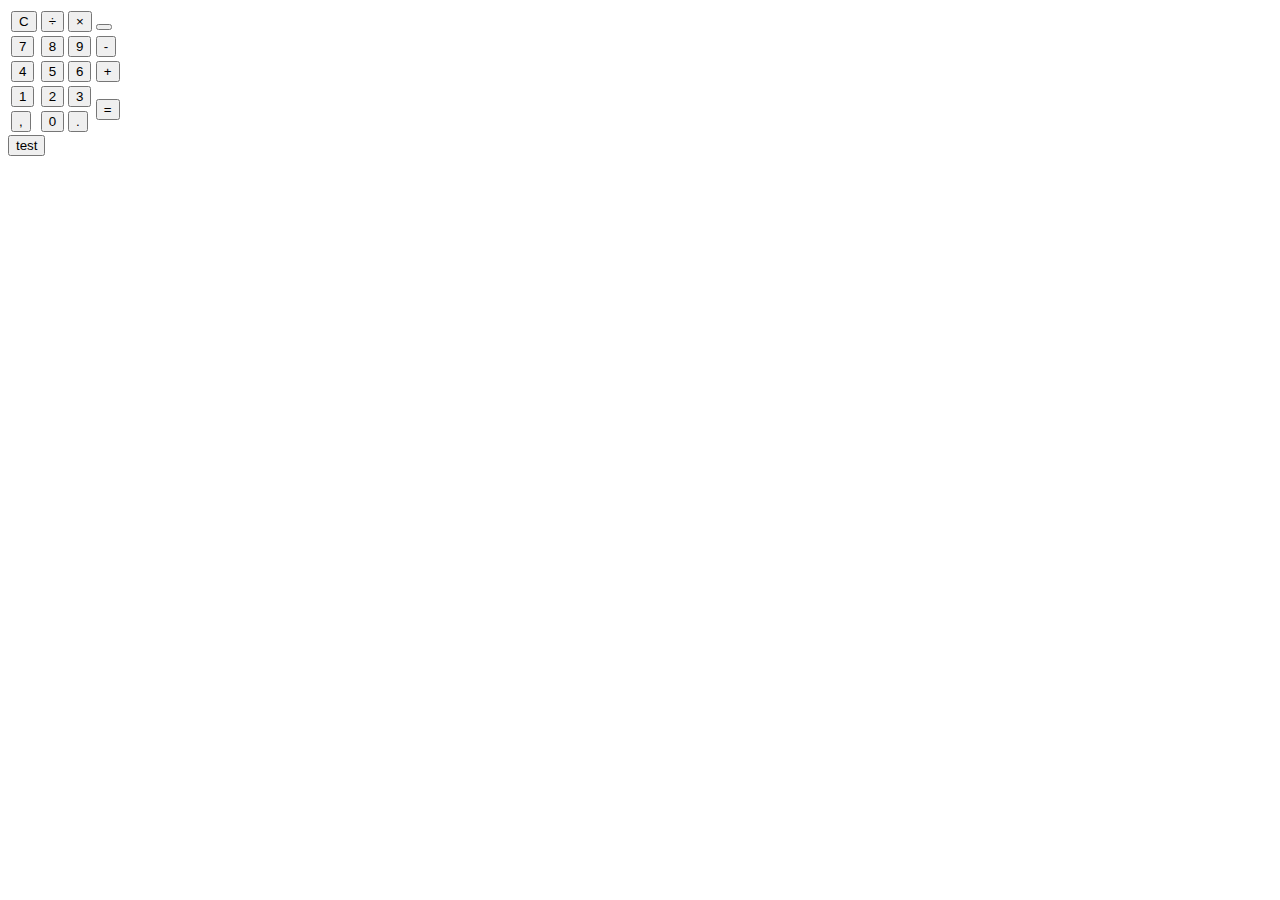
==== index.html @ 89d24bee "nambah buttons" ====
<!DOCTYPE html>
<html lang="en">

<head>
  <meta charset="UTF-8" />
  <meta http-equiv="X-UA-Compatible" content="IE=edge" />
  <meta name="viewport" content="width=device-width, initial-scale=1.0" />
  <link rel="stylesheet" href="style.css" />
  <script src="./test.js"></script>
  <title>CALCULATOR</title>
</head>

<body>
  <div class="container">
    <div class="buttons">
      <table>
        <tr>
          <!-- line 1 -->
          <td><button class="btn-operator" id="clear">C</button></td>
          <td><button class="btn-operator" id="/">&divide;</button></td>
          <td><button class="btn-operator" id="*">&times;</button></td>
          <td><button class="btn-operator" id="backspace"></button></td>
        </tr>
        <tr>
          <!-- line 2 -->
          <td><button class="btn-number" id="7">7</button></td>
          <td><button class="btn-number" id="8">8</button></td>
          <td><button class="btn-number" id="9">9</button></td>
          <td><button class="btn-operator" id="-">-</button></td>
        </tr>
        <tr>
          <!-- line 3 -->
          <td><button class="btn-number" id="4">4</button></td>
          <td><button class="btn-number" id="5">5</button></td>
          <td><button class="btn-number" id="6">6</button></td>
          <td><button class="btn-operator" id="+">+</button></td>
        </tr>
        <tr>
          <!-- line 4 -->
          <td><button class="btn-number" id="1">1</button></td>
          <td><button class="btn-number" id="2">2</button></td>
          <td><button class="btn-number" id="3">3</button></td>
          <td rowspan="2"><button class="btn-equal" id="equal">=</button></td>
        </tr>
        <tr>
          <!-- line 5 -->
          <td><button class="btn-operator" id=",">,</button></td>
          <td><button class="btn-number" id="0">0</button></td>
          <td><button class="btn-operator" id=".">.</button></td>
        </tr>
      </table>
    </div>
  </div>
  <button onclick="test()">test</button>
</body>

</html>
---- style.css ----
.h1 {
    background-color: red;
}
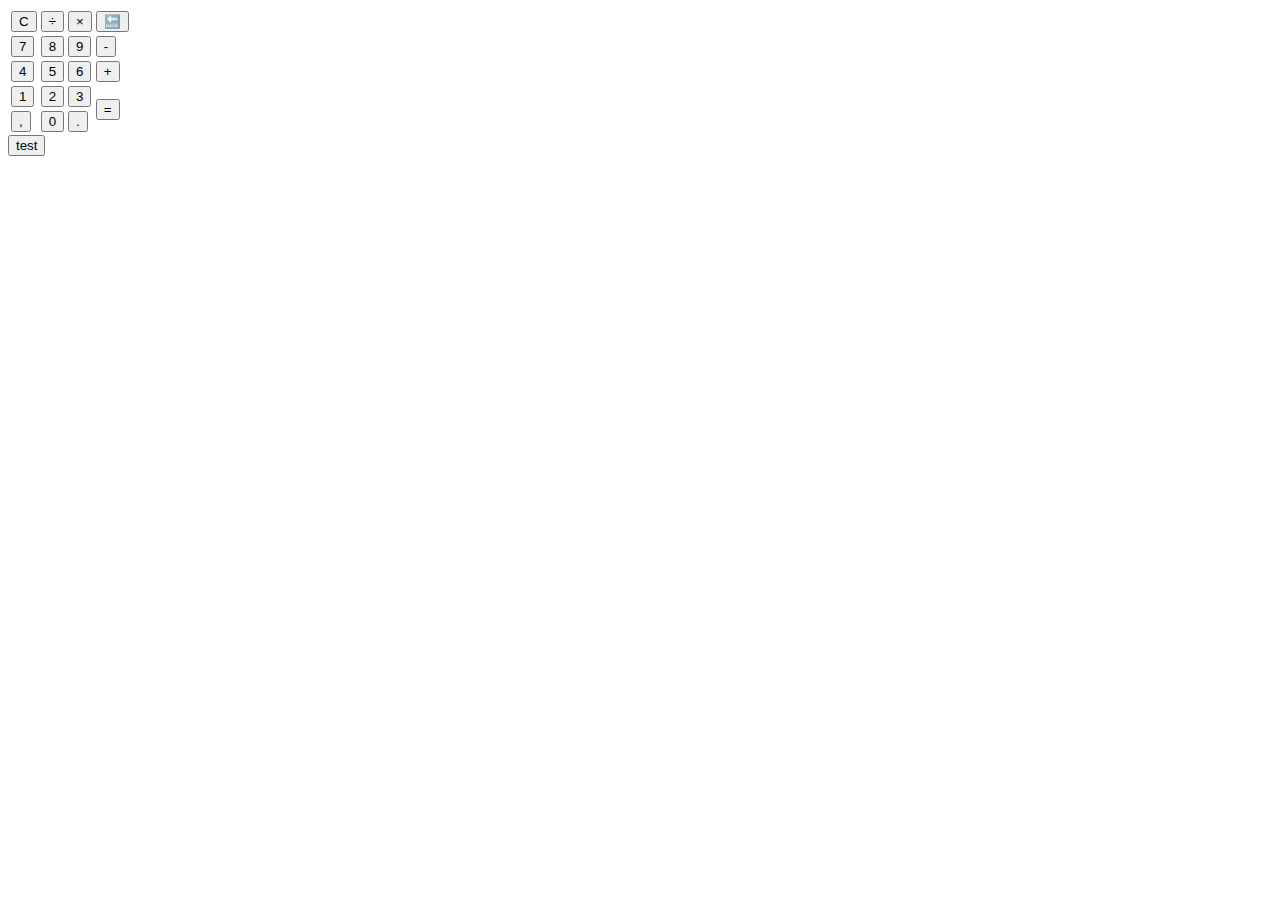
==== commit 821b44df: "nambah js" ====
--- a/index.html
+++ b/index.html
@@ -6,12 +6,15 @@
   <meta http-equiv="X-UA-Compatible" content="IE=edge" />
   <meta name="viewport" content="width=device-width, initial-scale=1.0" />
   <link rel="stylesheet" href="style.css" />
-  <script src="./test.js"></script>
+
   <title>CALCULATOR</title>
 </head>
 
 <body>
   <div class="container">
+    <div class="display-screen">
+      <div id="display"></div>
+    </div>
     <div class="buttons">
       <table>
         <tr>
@@ -19,7 +22,7 @@
           <td><button class="btn-operator" id="clear">C</button></td>
           <td><button class="btn-operator" id="/">&divide;</button></td>
           <td><button class="btn-operator" id="*">&times;</button></td>
-          <td><button class="btn-operator" id="backspace"></button></td>
+          <td><button class="btn-operator" id="backspace">🔙</button></td>
         </tr>
         <tr>
           <!-- line 2 -->
@@ -53,5 +56,6 @@
   </div>
   <button onclick="test()">test</button>
 </body>
+<script src="./test.js"></script>
 
 </html>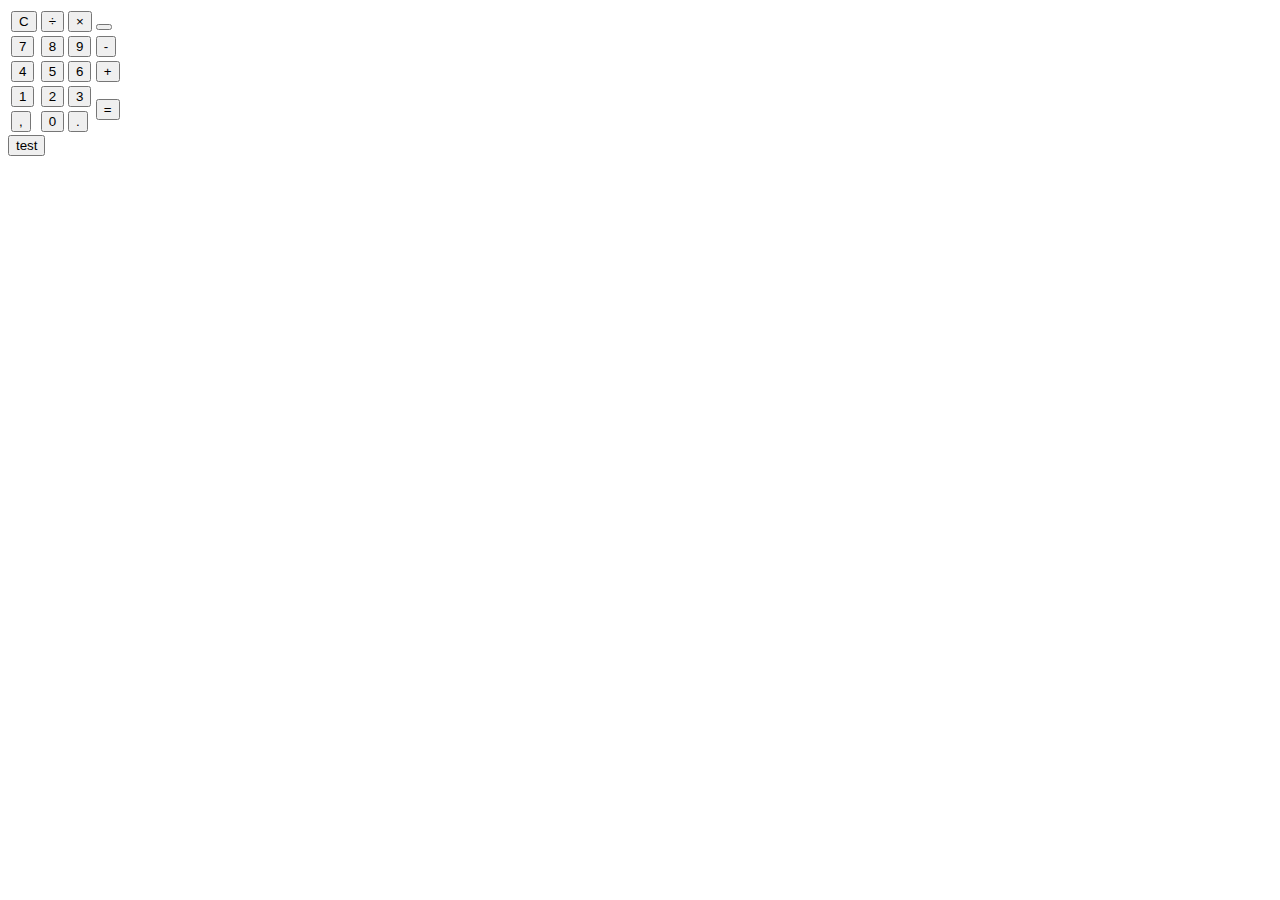
==== commit d8e4b6a6: "tes" ====
--- a/index.html
+++ b/index.html
@@ -1,61 +1,55 @@
 <!DOCTYPE html>
 <html lang="en">
+  <head>
+    <meta charset="UTF-8" />
+    <meta http-equiv="X-UA-Compatible" content="IE=edge" />
+    <meta name="viewport" content="width=device-width, initial-scale=1.0" />
+    <link rel="stylesheet" href="style.css" />
+    <script src="./test.js"></script>
+    <title>CALCULATOR</title>
+  </head>
 
-<head>
-  <meta charset="UTF-8" />
-  <meta http-equiv="X-UA-Compatible" content="IE=edge" />
-  <meta name="viewport" content="width=device-width, initial-scale=1.0" />
-  <link rel="stylesheet" href="style.css" />
-
-  <title>CALCULATOR</title>
-</head>
-
-<body>
-  <div class="container">
-    <div class="display-screen">
-      <div id="display"></div>
+  <body>
+    <div class="container">
+      <div class="buttons">
+        <table>
+          <tr>
+            <!-- line 1 -->
+            <td><button class="btn-operator" id="clear">C</button></td>
+            <td><button class="btn-operator" id="/">&divide;</button></td>
+            <td><button class="btn-operator" id="*">&times;</button></td>
+            <td><button class="btn-operator" id="backspace"></button></td>
+          </tr>
+          <tr>
+            <!-- line 2 -->
+            <td><button class="btn-number" id="7">7</button></td>
+            <td><button class="btn-number" id="8">8</button></td>
+            <td><button class="btn-number" id="9">9</button></td>
+            <td><button class="btn-operator" id="-">-</button></td>
+          </tr>
+          <tr>
+            <!-- line 3 -->
+            <td><button class="btn-number" id="4">4</button></td>
+            <td><button class="btn-number" id="5">5</button></td>
+            <td><button class="btn-number" id="6">6</button></td>
+            <td><button class="btn-operator" id="+">+</button></td>
+          </tr>
+          <tr>
+            <!-- line 4 -->
+            <td><button class="btn-number" id="1">1</button></td>
+            <td><button class="btn-number" id="2">2</button></td>
+            <td><button class="btn-number" id="3">3</button></td>
+            <td rowspan="2"><button class="btn-equal" id="equal">=</button></td>
+          </tr>
+          <tr>
+            <!-- line 5 -->
+            <td><button class="btn-operator" id=",">,</button></td>
+            <td><button class="btn-number" id="0">0</button></td>
+            <td><button class="btn-operator" id=".">.</button></td>
+          </tr>
+        </table>
+      </div>
     </div>
-    <div class="buttons">
-      <table>
-        <tr>
-          <!-- line 1 -->
-          <td><button class="btn-operator" id="clear">C</button></td>
-          <td><button class="btn-operator" id="/">&divide;</button></td>
-          <td><button class="btn-operator" id="*">&times;</button></td>
-          <td><button class="btn-operator" id="backspace">🔙</button></td>
-        </tr>
-        <tr>
-          <!-- line 2 -->
-          <td><button class="btn-number" id="7">7</button></td>
-          <td><button class="btn-number" id="8">8</button></td>
-          <td><button class="btn-number" id="9">9</button></td>
-          <td><button class="btn-operator" id="-">-</button></td>
-        </tr>
-        <tr>
-          <!-- line 3 -->
-          <td><button class="btn-number" id="4">4</button></td>
-          <td><button class="btn-number" id="5">5</button></td>
-          <td><button class="btn-number" id="6">6</button></td>
-          <td><button class="btn-operator" id="+">+</button></td>
-        </tr>
-        <tr>
-          <!-- line 4 -->
-          <td><button class="btn-number" id="1">1</button></td>
-          <td><button class="btn-number" id="2">2</button></td>
-          <td><button class="btn-number" id="3">3</button></td>
-          <td rowspan="2"><button class="btn-equal" id="equal">=</button></td>
-        </tr>
-        <tr>
-          <!-- line 5 -->
-          <td><button class="btn-operator" id=",">,</button></td>
-          <td><button class="btn-number" id="0">0</button></td>
-          <td><button class="btn-operator" id=".">.</button></td>
-        </tr>
-      </table>
-    </div>
-  </div>
-  <button onclick="test()">test</button>
-</body>
-<script src="./test.js"></script>
-
-</html>+    <button onclick="test()">test</button>
+  </body>
+</html>
--- a/style.css
+++ b/style.css
@@ -0,0 +1,4 @@
+.h1 {
+  background-color: red;
+}
+
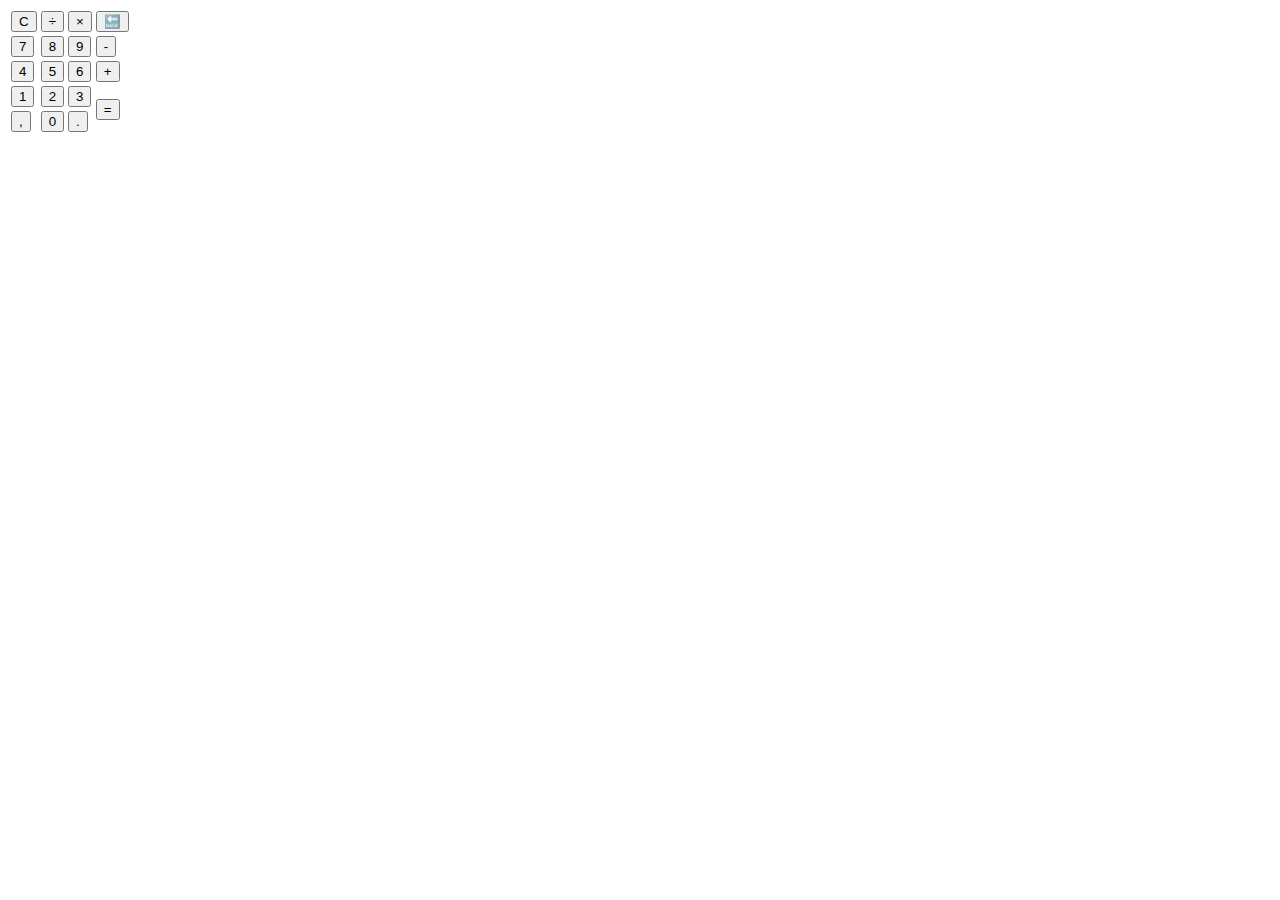
==== commit 808bfa8f: "ngapus test" ====
--- a/index.html
+++ b/index.html
@@ -1,55 +1,60 @@
 <!DOCTYPE html>
 <html lang="en">
-  <head>
-    <meta charset="UTF-8" />
-    <meta http-equiv="X-UA-Compatible" content="IE=edge" />
-    <meta name="viewport" content="width=device-width, initial-scale=1.0" />
-    <link rel="stylesheet" href="style.css" />
-    <script src="./test.js"></script>
-    <title>CALCULATOR</title>
-  </head>
 
-  <body>
-    <div class="container">
-      <div class="buttons">
-        <table>
-          <tr>
-            <!-- line 1 -->
-            <td><button class="btn-operator" id="clear">C</button></td>
-            <td><button class="btn-operator" id="/">&divide;</button></td>
-            <td><button class="btn-operator" id="*">&times;</button></td>
-            <td><button class="btn-operator" id="backspace"></button></td>
-          </tr>
-          <tr>
-            <!-- line 2 -->
-            <td><button class="btn-number" id="7">7</button></td>
-            <td><button class="btn-number" id="8">8</button></td>
-            <td><button class="btn-number" id="9">9</button></td>
-            <td><button class="btn-operator" id="-">-</button></td>
-          </tr>
-          <tr>
-            <!-- line 3 -->
-            <td><button class="btn-number" id="4">4</button></td>
-            <td><button class="btn-number" id="5">5</button></td>
-            <td><button class="btn-number" id="6">6</button></td>
-            <td><button class="btn-operator" id="+">+</button></td>
-          </tr>
-          <tr>
-            <!-- line 4 -->
-            <td><button class="btn-number" id="1">1</button></td>
-            <td><button class="btn-number" id="2">2</button></td>
-            <td><button class="btn-number" id="3">3</button></td>
-            <td rowspan="2"><button class="btn-equal" id="equal">=</button></td>
-          </tr>
-          <tr>
-            <!-- line 5 -->
-            <td><button class="btn-operator" id=",">,</button></td>
-            <td><button class="btn-number" id="0">0</button></td>
-            <td><button class="btn-operator" id=".">.</button></td>
-          </tr>
-        </table>
-      </div>
+<head>
+  <meta charset="UTF-8" />
+  <meta http-equiv="X-UA-Compatible" content="IE=edge" />
+  <meta name="viewport" content="width=device-width, initial-scale=1.0" />
+  <link rel="stylesheet" href="style.css" />
+
+  <title>CALCULATOR</title>
+</head>
+
+<body>
+  <div class="container">
+    <div class="display-screen">
+      <div id="display"></div>
     </div>
-    <button onclick="test()">test</button>
-  </body>
-</html>
+    <div class="buttons">
+      <table>
+        <tr>
+          <!-- line 1 -->
+          <td><button class="btn-operator" id="clear">C</button></td>
+          <td><button class="btn-operator" id="/">&divide;</button></td>
+          <td><button class="btn-operator" id="*">&times;</button></td>
+          <td><button class="btn-operator" id="backspace">🔙</button></td>
+        </tr>
+        <tr>
+          <!-- line 2 -->
+          <td><button class="btn-number" id="7">7</button></td>
+          <td><button class="btn-number" id="8">8</button></td>
+          <td><button class="btn-number" id="9">9</button></td>
+          <td><button class="btn-operator" id="-">-</button></td>
+        </tr>
+        <tr>
+          <!-- line 3 -->
+          <td><button class="btn-number" id="4">4</button></td>
+          <td><button class="btn-number" id="5">5</button></td>
+          <td><button class="btn-number" id="6">6</button></td>
+          <td><button class="btn-operator" id="+">+</button></td>
+        </tr>
+        <tr>
+          <!-- line 4 -->
+          <td><button class="btn-number" id="1">1</button></td>
+          <td><button class="btn-number" id="2">2</button></td>
+          <td><button class="btn-number" id="3">3</button></td>
+          <td rowspan="2"><button class="btn-equal" id="equal">=</button></td>
+        </tr>
+        <tr>
+          <!-- line 5 -->
+          <td><button class="btn-operator" id=",">,</button></td>
+          <td><button class="btn-number" id="0">0</button></td>
+          <td><button class="btn-operator" id=".">.</button></td>
+        </tr>
+      </table>
+    </div>
+  </div>
+</body>
+<script src="./test.js"></script>
+
+</html>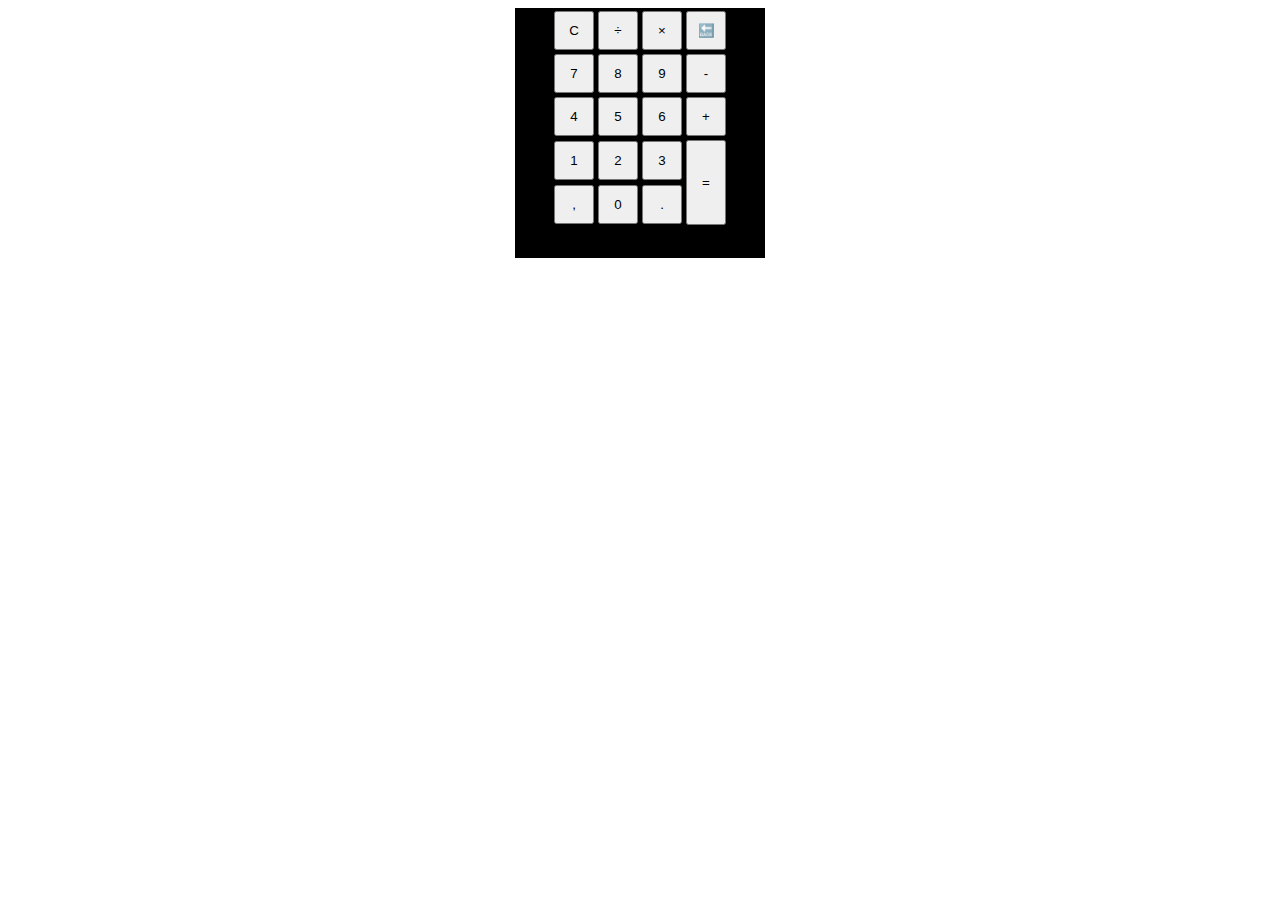
==== commit db800ecc: "benerin display warna putih" ====
--- a/style.css
+++ b/style.css
@@ -0,0 +1,29 @@
+.container {
+  width: 250px;
+  height: 250px;
+  background-color: black;
+  margin: auto;
+}
+
+table {
+  margin: auto;
+}
+
+.btn-operator {
+  padding: 10px;
+  width: 3em;
+}
+
+.btn-number {
+  padding: 10px;
+  width: 3em;
+}
+
+.btn-equal {
+  height: 85px;
+  width: 3em;
+}
+
+.display-screen {
+  color: white;
+}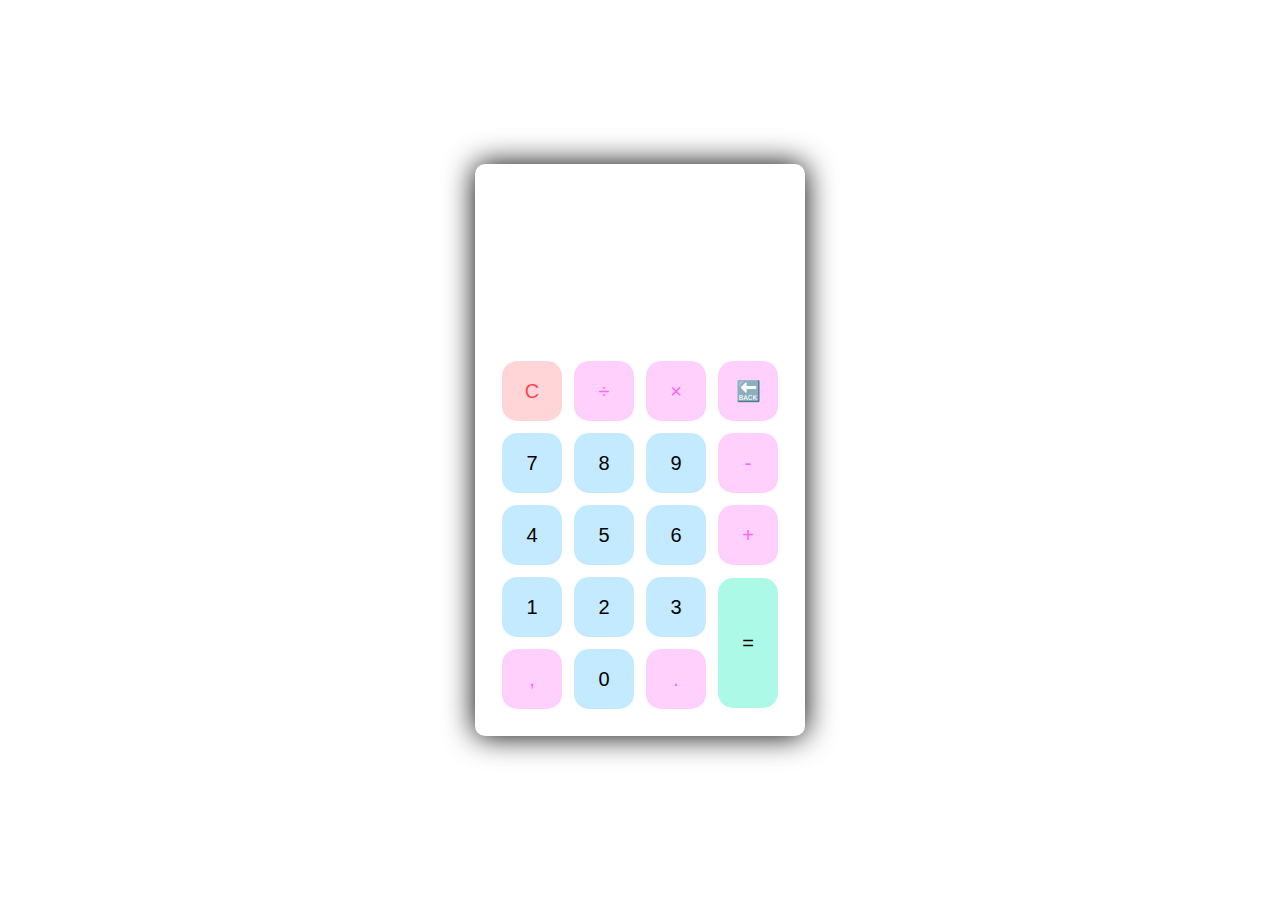
==== commit 4ecd6983: "update css v3" ====
--- a/index.html
+++ b/index.html
@@ -6,52 +6,53 @@
   <meta http-equiv="X-UA-Compatible" content="IE=edge" />
   <meta name="viewport" content="width=device-width, initial-scale=1.0" />
   <link rel="stylesheet" href="style.css" />
-
   <title>CALCULATOR</title>
 </head>
 
 <body>
   <div class="container">
-    <div class="display-screen">
-      <div id="display"></div>
-    </div>
-    <div class="buttons">
-      <table>
-        <tr>
-          <!-- line 1 -->
-          <td><button class="btn-operator" id="clear">C</button></td>
-          <td><button class="btn-operator" id="/">&divide;</button></td>
-          <td><button class="btn-operator" id="*">&times;</button></td>
-          <td><button class="btn-operator" id="backspace">🔙</button></td>
-        </tr>
-        <tr>
-          <!-- line 2 -->
-          <td><button class="btn-number" id="7">7</button></td>
-          <td><button class="btn-number" id="8">8</button></td>
-          <td><button class="btn-number" id="9">9</button></td>
-          <td><button class="btn-operator" id="-">-</button></td>
-        </tr>
-        <tr>
-          <!-- line 3 -->
-          <td><button class="btn-number" id="4">4</button></td>
-          <td><button class="btn-number" id="5">5</button></td>
-          <td><button class="btn-number" id="6">6</button></td>
-          <td><button class="btn-operator" id="+">+</button></td>
-        </tr>
-        <tr>
-          <!-- line 4 -->
-          <td><button class="btn-number" id="1">1</button></td>
-          <td><button class="btn-number" id="2">2</button></td>
-          <td><button class="btn-number" id="3">3</button></td>
-          <td rowspan="2"><button class="btn-equal" id="equal">=</button></td>
-        </tr>
-        <tr>
-          <!-- line 5 -->
-          <td><button class="btn-operator" id=",">,</button></td>
-          <td><button class="btn-number" id="0">0</button></td>
-          <td><button class="btn-operator" id=".">.</button></td>
-        </tr>
-      </table>
+    <div class="calculator">
+      <div class="display-screen">
+        <div id="display"></div>
+      </div>
+      <div class="buttons">
+        <table>
+          <tr>
+            <!-- line 1 -->
+            <td><button class="btn-operator" id="clear">C</button></td>
+            <td><button class="btn-operator" id="/">&divide;</button></td>
+            <td><button class="btn-operator" id="*">&times;</button></td>
+            <td><button class="btn-operator" id="backspace">🔙</button></td>
+          </tr>
+          <tr>
+            <!-- line 2 -->
+            <td><button class="btn-number" id="7">7</button></td>
+            <td><button class="btn-number" id="8">8</button></td>
+            <td><button class="btn-number" id="9">9</button></td>
+            <td><button class="btn-operator" id="-">-</button></td>
+          </tr>
+          <tr>
+            <!-- line 3 -->
+            <td><button class="btn-number" id="4">4</button></td>
+            <td><button class="btn-number" id="5">5</button></td>
+            <td><button class="btn-number" id="6">6</button></td>
+            <td><button class="btn-operator" id="+">+</button></td>
+          </tr>
+          <tr>
+            <!-- line 4 -->
+            <td><button class="btn-number" id="1">1</button></td>
+            <td><button class="btn-number" id="2">2</button></td>
+            <td><button class="btn-number" id="3">3</button></td>
+            <td rowspan="2"><button class="btn-equal" id="equal">=</button></td>
+          </tr>
+          <tr>
+            <!-- line 5 -->
+            <td><button class="btn-operator" id=",">,</button></td>
+            <td><button class="btn-number" id="0">0</button></td>
+            <td><button class="btn-operator" id=".">.</button></td>
+          </tr>
+        </table>
+      </div>
     </div>
   </div>
 </body>
--- a/style.css
+++ b/style.css
@@ -1,15 +1,87 @@
-.container {
-  width: 250px;
-  height: 250px;
-  background-color: black;
-  margin: auto;
+* {
+  padding: 0;
+  margin: 0;
+  box-sizing: border-box;
+  outline: 0;
+  transition: all 0.5s ease;
 }
 
-table {
-  margin: auto;
+
+.container {
+  height: 100vh;
+  width: 100vw;
+  display: grid;
+  place-items: center;
 }
 
-.btn-operator {
+.calculator {
+  position: relative;
+  height: auto;
+  width: auto;
+  padding: 20px;
+  border-radius: 10px;
+  box-shadow: 0 0 30px #000;
+}
+
+/* table {
+  margin: auto;
+} */
+
+#display {
+  margin: 0 10px;
+  height: 150px;
+  width: auto;
+  max-width: 270px;
+  display: flex;
+  align-items: flex-end;
+  justify-content: flex-end;
+  font-size: 30px;
+  margin-bottom: 20px;
+  overflow-x: scroll;
+}
+
+#display::-webkit-scrollbar {
+  display: block;
+  height: 3px;
+}
+
+button {
+  height: 60px;
+  width: 60px;
+  border: 0;
+  border-radius: 15px;
+  margin: 5px;
+  font-size: 20px;
+  cursor: pointer;
+  transition: all 200ms ease;
+}
+
+.calculator button#clear {
+  background-color: #ffd5d8;
+  color: #fc4552;
+}
+
+.calculator button.btn-number {
+  background-color: #c3eaff;
+  color: #000000;
+}
+
+.calculator button.btn-operator {
+  background-color: #ffd0fb;
+  color: #f967f3;
+}
+
+.calculator button.btn-equal {
+  background-color: #adf9e7;
+  color: #000;
+}
+
+/* #equal {
+  padding: 31px;
+  width: 3em;
+} */
+
+/* .btn-operator {
   padding: 10px;
   width: 3em;
 }
@@ -20,10 +92,18 @@
 }
 
 .btn-equal {
-  height: 85px;
+  height: 82px;
   width: 3em;
+} */
+
+.display-screen {
+  color: black;
 }
 
-.display-screen {
-  color: white;
+button:hover {
+  transform: scale(1.1);
+}
+
+button#equal {
+  height: 130px;
 }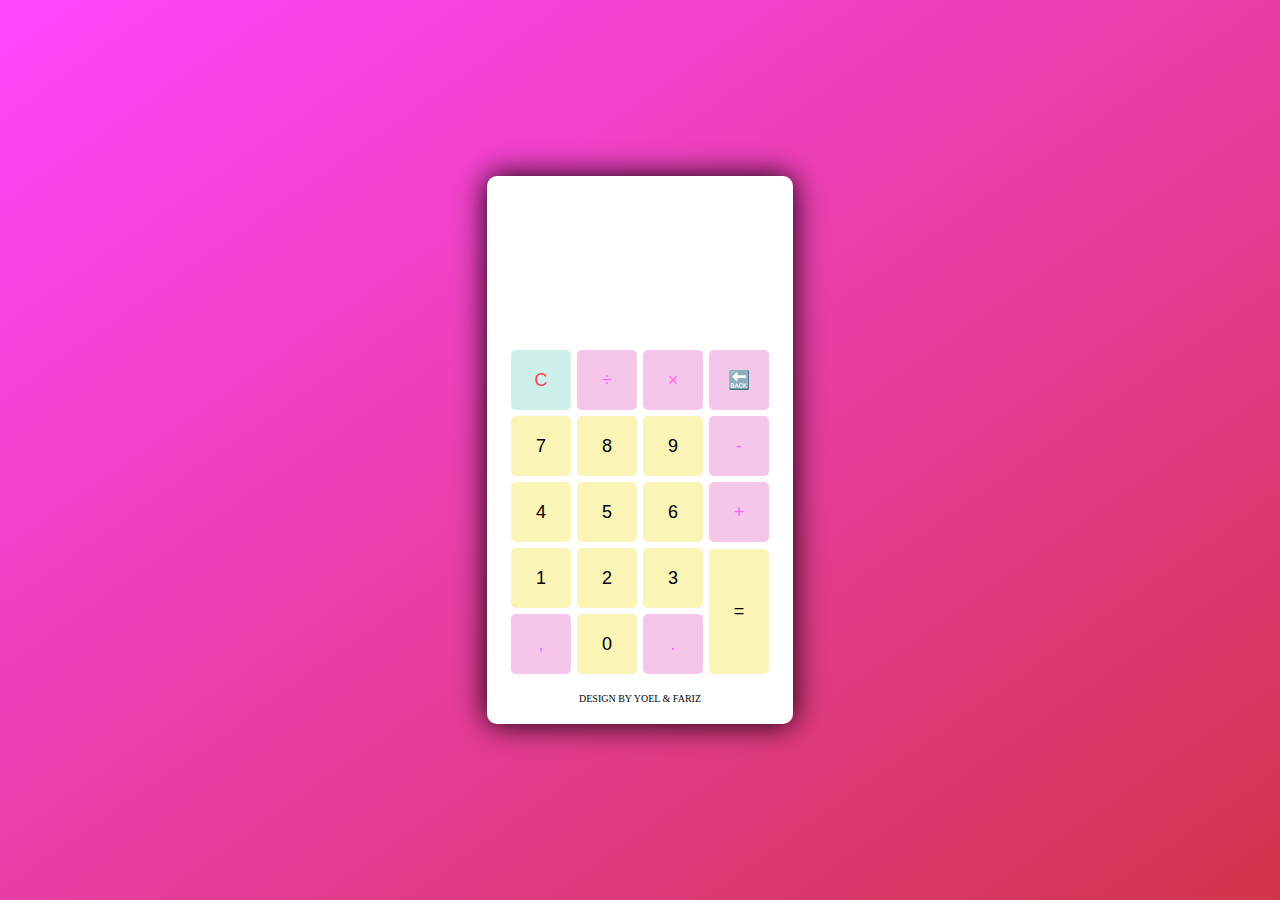
==== commit 4c83b40c: "nambah css v4" ====
--- a/index.html
+++ b/index.html
@@ -53,6 +53,9 @@
           </tr>
         </table>
       </div>
+      <div id="design">
+        <p>DESIGN BY YOEL & FARIZ</p>
+      </div>
     </div>
   </div>
 </body>
--- a/style.css
+++ b/style.css
@@ -4,6 +4,11 @@
   box-sizing: border-box;
   outline: 0;
   transition: all 0.5s ease;
+}
+
+
+body {
+  background-image: linear-gradient(to bottom right, rgba(509, 70, 690, 1.0), rgba(210, 53, 75));
 }
 
 
@@ -20,7 +25,15 @@
   width: auto;
   padding: 20px;
   border-radius: 10px;
+  background-color: white;
   box-shadow: 0 0 30px #000;
+}
+
+#design {
+  font-size: 10px;
+  margin-top: 15px;
+  align-content: center;
+  text-align: center;
 }
 
 /* table {
@@ -29,52 +42,57 @@
 
 #display {
   margin: 0 10px;
-  height: 150px;
+  height: 130px;
   width: auto;
   max-width: 270px;
   display: flex;
   align-items: flex-end;
   justify-content: flex-end;
-  font-size: 30px;
+  font-size: 25px;
   margin-bottom: 20px;
   overflow-x: scroll;
 }
 
 #display::-webkit-scrollbar {
   display: block;
-  height: 3px;
+  height: 2px;
 }
 
 button {
   height: 60px;
   width: 60px;
   border: 0;
-  border-radius: 15px;
-  margin: 5px;
-  font-size: 20px;
+  border-radius: 5px;
+  margin: 2px;
+  font-size: 18px;
   cursor: pointer;
   transition: all 200ms ease;
 }
 
+button#equal {
+  height: 125px;
+}
+
 .calculator button#clear {
-  background-color: #ffd5d8;
+  background-color: #CDF0EA;
   color: #fc4552;
 }
 
 .calculator button.btn-number {
-  background-color: #c3eaff;
+  background-color: #FAF4B7;
   color: #000000;
 }
 
 .calculator button.btn-operator {
-  background-color: #ffd0fb;
+  background-color: #F6C6EA;
   color: #f967f3;
 }
 
 .calculator button.btn-equal {
-  background-color: #adf9e7;
+  background-color: #FAF4B7;
   color: #000;
 }
+
 
 /* #equal {
   padding: 31px;
@@ -102,8 +120,4 @@
 
 button:hover {
   transform: scale(1.1);
-}
-
-button#equal {
-  height: 130px;
 }